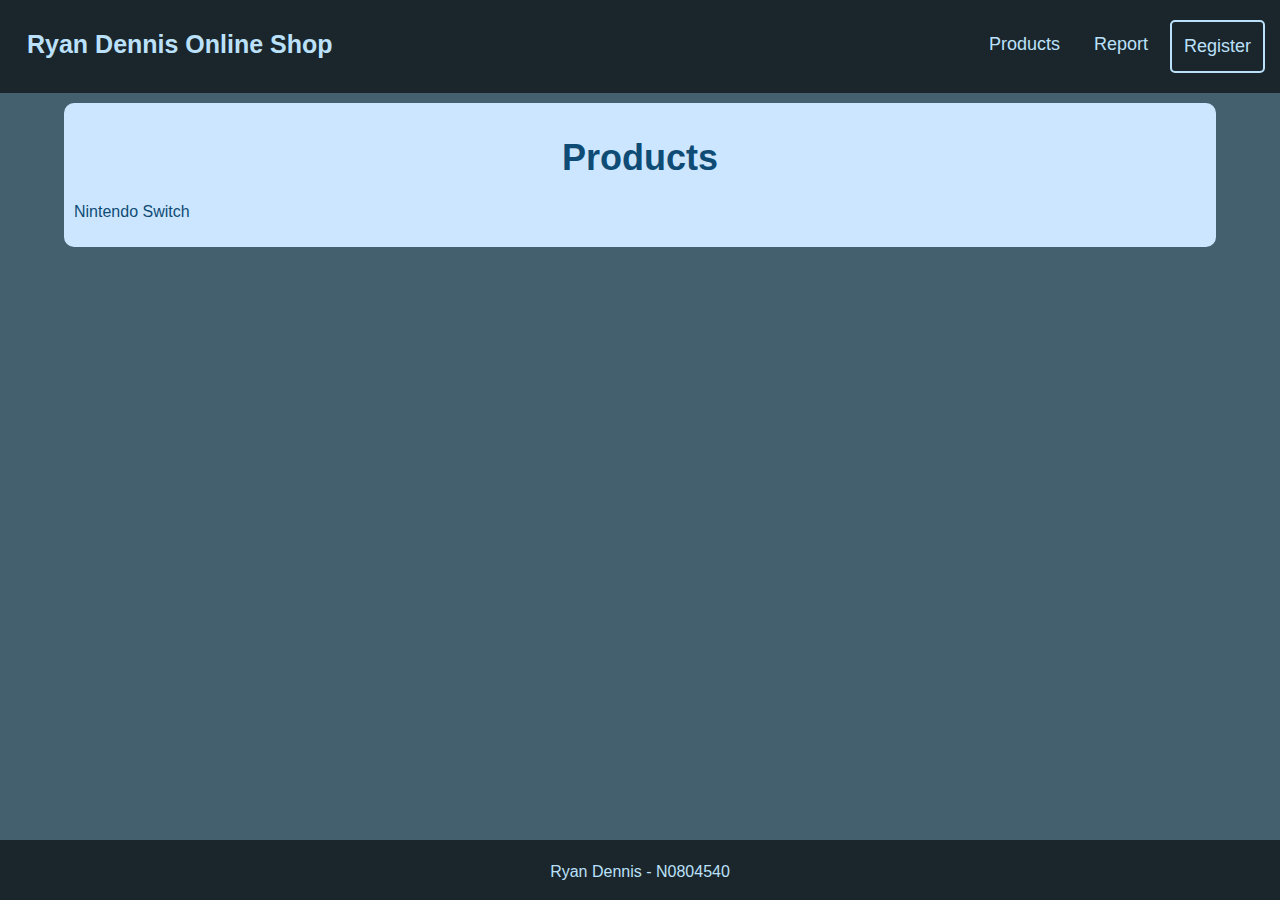
==== website/products.html @ 6325d3b4 "Started adding XML functionality to display products." ====
<!DOCTYPE html>
<html lang="en" dir="ltr">

<head>
  <meta charset="utf-8">
  <meta name="viewport" content="width=device-width, initial-scale=1.0">
  <link rel="stylesheet" type="text/css" href="style.css">
  <title>Ryan Dennis Online Shop - Products</title>
  <script type="text/javascript">
    loadXMLDoc();

    function loadXMLDoc() {
      var xmlhttp = new XMLHttpRequest();
      xmlhttp.onreadystatechange = function() {
        if (this.readyState == 4 && this.status == 200) {
          displayProducts(this.responseXML);
        }
      };
      xmlhttp.open("GET", "products.xml", true);
      xmlhttp.send();
    }

    function displayProducts(xml) {
      var txt = "";
      path = "/product_list/product/name"
      var nodes = xml.evaluate(path, xml, null, XPathResult.ANY_TYPE, null);
      var result = nodes.iterateNext();
      while (result) {
        txt += result.childNodes[0].nodeValue + "<br>";
        result = nodes.iterateNext();
      }
      document.getElementById('test').innerHTML = txt;
    }
  </script>
</head>

<body>
  <div class="header">
    <a class="header-title" href="index.html">Ryan Dennis Online Shop</a>
    <div class="header-link">
      <a href="products.html">Products</a>
      <a href="report.html">Report</a>
      <a id="registration" href="registration.html">Register</a>
    </div>
  </div>
  <div class="content-body">
    <h1 class="content-header-1">Products</h1>
    <p id="test">Hello</p>

  </div>
  <div class="footer">
    <h2 class="footer-content">Ryan Dennis - N0804540</h2>
  </div>
</body>

</html>
---- website/style.css ----
* {
  box-sizing: border-box;
}

body {
  background-color: #44606f;
  height: 100%;
  margin: 0px;
  margin-bottom: 70px;
  padding: 0px;
  width: 100%;
}

.header {
  background-color: #1b262c;
  font-family: Segoe UI, Arial, sans-serif;
  font-size: 18px;
  left: 0;
  line-height: 25px;
  overflow: hidden;
  padding: 20px 10px;
  text-align: center;
  top: 0;
}

.header a {
  border-radius: 5px;
  color: #bbe1fa;
  float: left;
  margin: 0px 5px;
  padding: 12px;
  text-decoration: none;
}

.header-title {
  font-size: 25px;
  font-weight: bold;
}

.header-link {
  float: right;
}

.header-link a:hover {
  background-color: #0f4c75;
}

#registration {
  border: 2px solid #bbe1fa;
}

.content-body {
  background-color: #cce6ff;
  border-radius: 10px;
  color: #0f4c75;
  font-family: Segoe UI, Arial, sans-serif;
  margin: auto;
  margin-bottom: 10px;
  margin-top: 10px;
  padding: 10px;
  width: 90%;
}

.content-header-1 {
  font-size: 36px;
  text-align: center;
}

.content-header-2 {
  font-size: 24px;
}

.content-text {
  font-size: 18px;
}

.caption {
  font-size: 14px;
  margin-top: 0px;
}

.register-text {
  font-size: 20px;
}

.asterisk {
  color: #ff0000;
}

.content-register {
  background-color: #cce6ff;
  border-radius: 10px;
  color: #0f4c75;
  font-family: Segoe UI, Arial, sans-serif;
  margin: auto;
  margin-bottom: 10px;
  margin-top: 10px;
  overflow: hidden;
  padding: 10px;
  width: 60%;
}

.registration-form {
  box-sizing: border-box;
  font-size: 18px;
  padding: 10px 20px;
}

.register-row {
  margin-top: 5px;
  width: 100%;
}

.register-col-1 {
  float: left;
  margin-top: 5px;
  width: 25%;
}

.register-col-2 {
  float: left;
  margin-top: 5px;
  width: 75%;
}

label {
  padding: 10px 10px 10px 0px;
}

.form-box {
  border: 2px solid #0f4c75;
  border-radius: 2px;
  display: inline;
  font-family: Segoe UI, Arial, sans-serif;
  resize: vertical;
  padding: 10px;
  width: 100%;
}

.form-box:focus {
  border-color: #bbe1fa;
}

.form-address-box {
  border: 2px solid #0f4c75;
  border-radius: 2px;
  display: inline;
  font-family: Segoe UI, Arial, sans-serif;
  resize: vertical;
  padding: 10px;
  width: 80%;
}

#address-postcode {
  width: 40%;
}

.form-address-box:focus {
  border-color: #bbe1fa;
}

.registration-form select {
  font-family: Segoe UI, Arial, sans-serif;
  width: 30%;
}

.register-submit {
  background-color: #F0F0F0;
  border: 2px solid #0f4c75;
  border-radius: 4px;
  color: #0f4c75;
  cursor: pointer;
  float: right;
  font-family: Segoe UI, Arial, sans-serif;
  font-weight: bolder;
  margin-top: 5px;
  padding: 12px 20px;
}

.register-submit:hover {
  background-color: #0f4c75;
  color: #F0F0F0;
}

.footer {
  background-color: #1b262c;
  bottom: 0;
  clear: both;
  height: 60px;
  overflow: hidden;
  padding: 10px 10px;
  position: fixed;
  width: 100%;
}

.footer-content {
  color: #bbe1fa;
  font-family: Segoe UI, Arial, sans-serif;
  font-size: 16px;
  font-weight: normal;
  text-align: center;
}

@media screen and (max-width: 500px) {

  .header a {
    float: none;
    margin: 0;
  }

  .header-link {
    float: none;
    padding-top: 20px;
  }

  .content-register {
    width: 80%;
  }

}

@media screen and (max-width: 1000px) {

  .content-register {
    width: 80%;
  }

  .register-col-1, .register-col-2 {
    margin-top: 0px;
    width: 100%;
  }

  .registration-form select {
    width: 60%;
  }

}
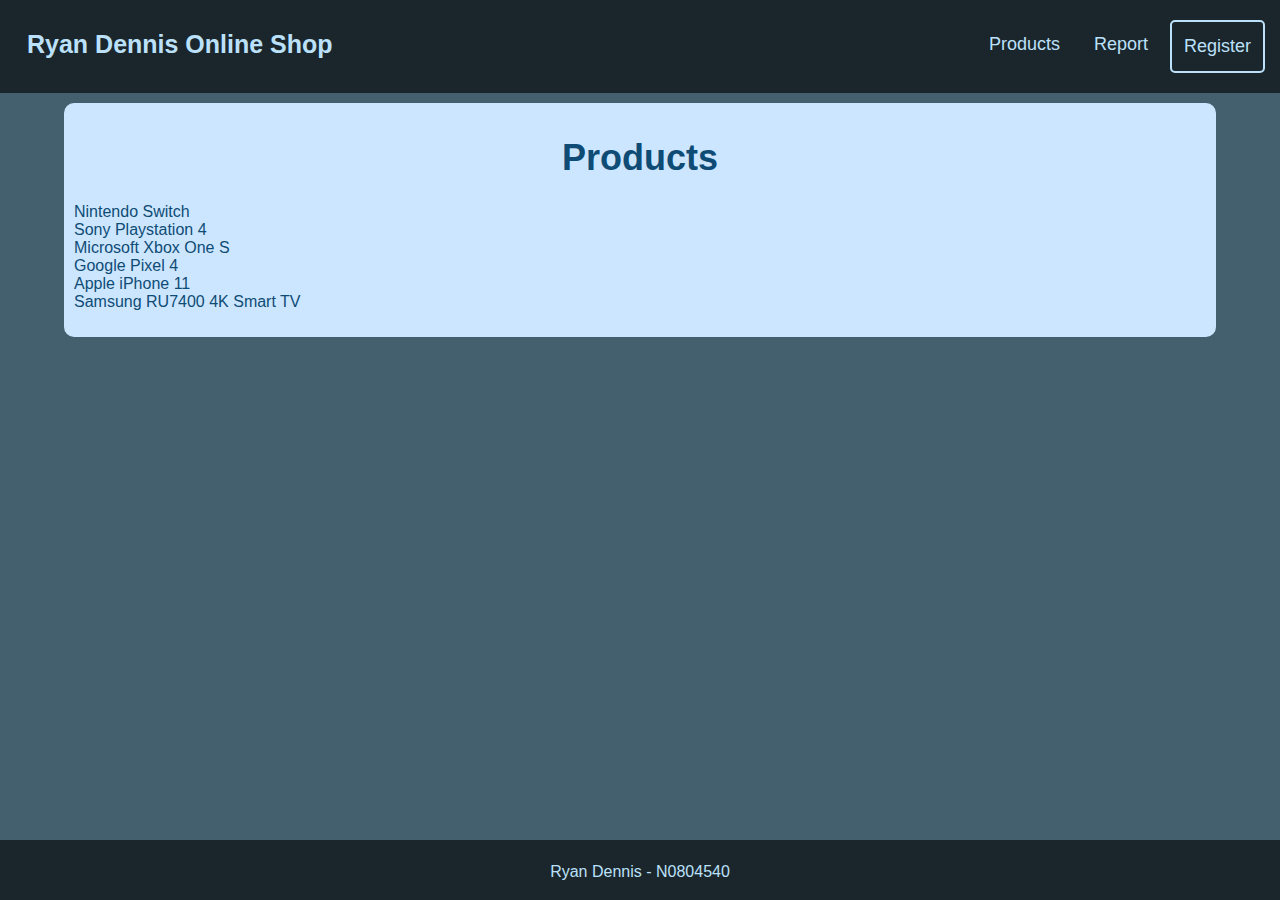
==== commit b9e0db38: "Removed references to now obsolete products.xsl." ====
--- a/website/products.html
+++ b/website/products.html
@@ -46,7 +46,6 @@
   <div class="content-body">
     <h1 class="content-header-1">Products</h1>
     <p id="test">Hello</p>
-
   </div>
   <div class="footer">
     <h2 class="footer-content">Ryan Dennis - N0804540</h2>
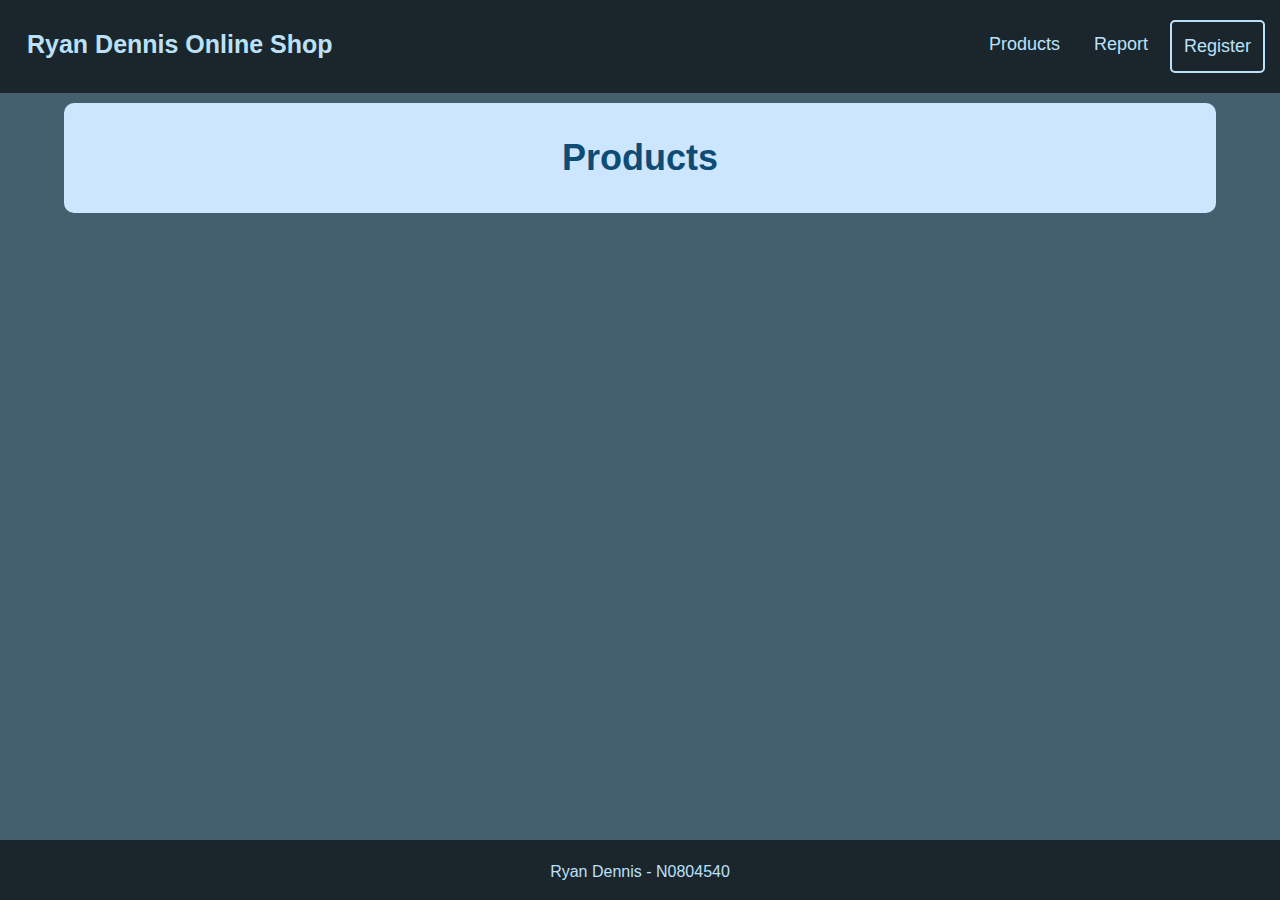
==== commit 5307d329: "Began editing displayProducts() in products.html." ====
--- a/website/products.html
+++ b/website/products.html
@@ -21,15 +21,8 @@
     }
 
     function displayProducts(xml) {
-      var txt = "";
-      path = "/product_list/product/name"
+      path = "/product_list/product"
       var nodes = xml.evaluate(path, xml, null, XPathResult.ANY_TYPE, null);
-      var result = nodes.iterateNext();
-      while (result) {
-        txt += result.childNodes[0].nodeValue + "<br>";
-        result = nodes.iterateNext();
-      }
-      document.getElementById('test').innerHTML = txt;
     }
   </script>
 </head>
@@ -43,9 +36,8 @@
       <a id="registration" href="registration.html">Register</a>
     </div>
   </div>
-  <div class="content-body">
+  <div id="product-area" class="content-body">
     <h1 class="content-header-1">Products</h1>
-    <p id="test">Hello</p>
   </div>
   <div class="footer">
     <h2 class="footer-content">Ryan Dennis - N0804540</h2>
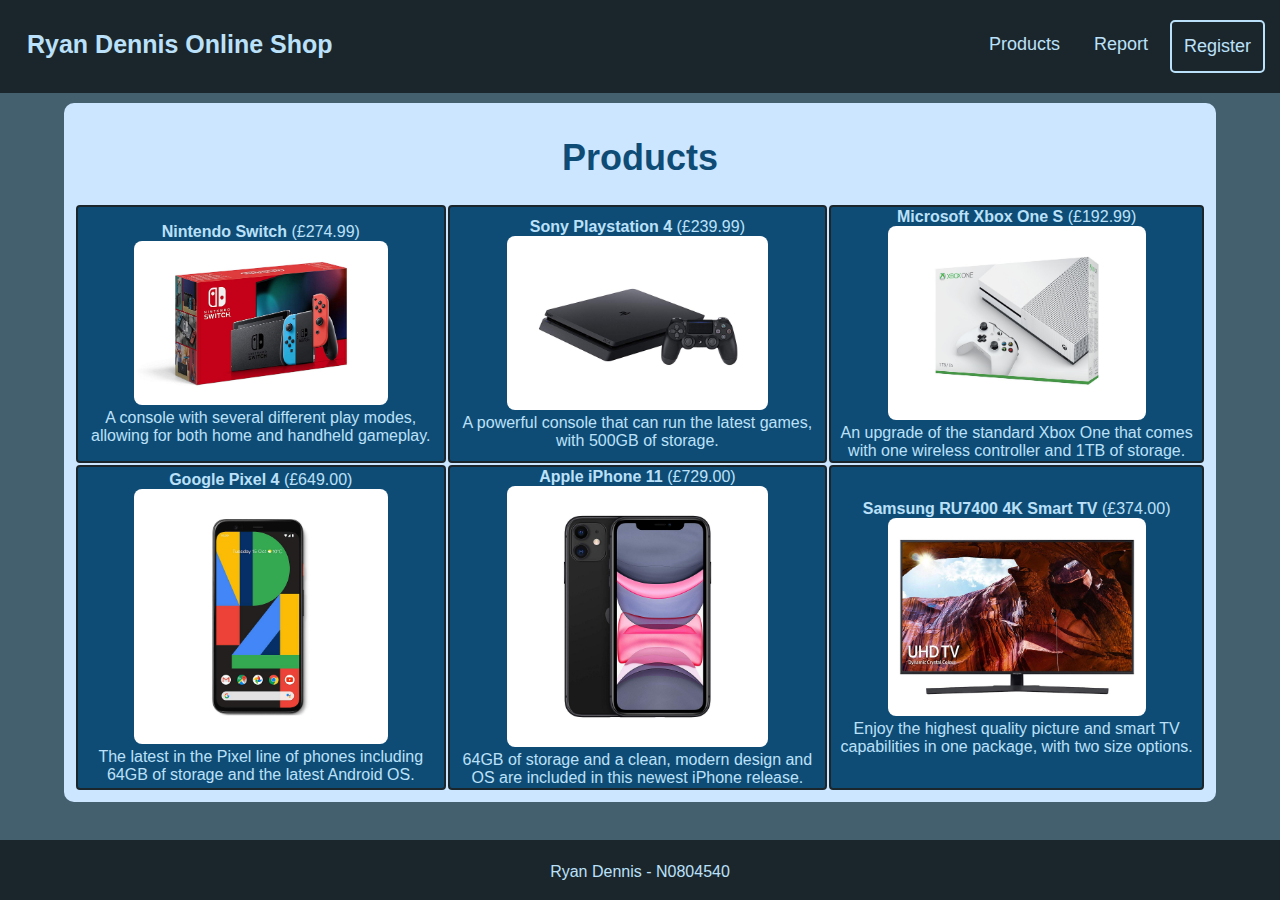
==== commit e00631bd: "Added JavaScript to display products from the XML file on the page." ====
--- a/website/products.html
+++ b/website/products.html
@@ -5,6 +5,7 @@
   <meta charset="utf-8">
   <meta name="viewport" content="width=device-width, initial-scale=1.0">
   <link rel="stylesheet" type="text/css" href="style.css">
+  <link rel="icon" type="image/png" href="images/favicon.png">
   <title>Ryan Dennis Online Shop - Products</title>
   <script type="text/javascript">
     loadXMLDoc();
@@ -21,8 +22,21 @@
     }
 
     function displayProducts(xml) {
+      var i = 0;
+      var productTable = "<table>";
       path = "/product_list/product"
       var nodes = xml.evaluate(path, xml, null, XPathResult.ANY_TYPE, null);
+      var currentNode = nodes.iterateNext();
+      while(currentNode) {
+        productTable +="<tr>";
+        for(i = 0; i < 3; i++) {
+          productTable += "<td style='background-color: #0f4c75;border: 2px solid #1b262c;border-radius: 4px;color: #bbe1fa;text-align: center;'><strong>" + currentNode.getElementsByTagName('name')[0].childNodes[0].nodeValue + "</strong> (" + currentNode.getElementsByTagName('price')[0].childNodes[0].nodeValue + ")" + "<br><img src='" + currentNode.getElementsByTagName('image')[0].childNodes[0].nodeValue + "' width='70%' height='20%' style='border-radius: 8px;'><br>" + currentNode.getElementsByTagName('description')[0].childNodes[0].nodeValue + "</td>";
+          currentNode = nodes.iterateNext();
+        }
+        productTable +="</tr>";
+      }
+      productTable += "</table>";
+      document.getElementById('table-area').innerHTML = productTable;
     }
   </script>
 </head>
@@ -38,6 +52,9 @@
   </div>
   <div id="product-area" class="content-body">
     <h1 class="content-header-1">Products</h1>
+     <div id="table-area">
+
+     </div>
   </div>
   <div class="footer">
     <h2 class="footer-content">Ryan Dennis - N0804540</h2>
--- a/website/style.css
+++ b/website/style.css
@@ -62,6 +62,7 @@
 }
 
 .content-header-1 {
+  color: #0f4c75;
   font-size: 36px;
   text-align: center;
 }
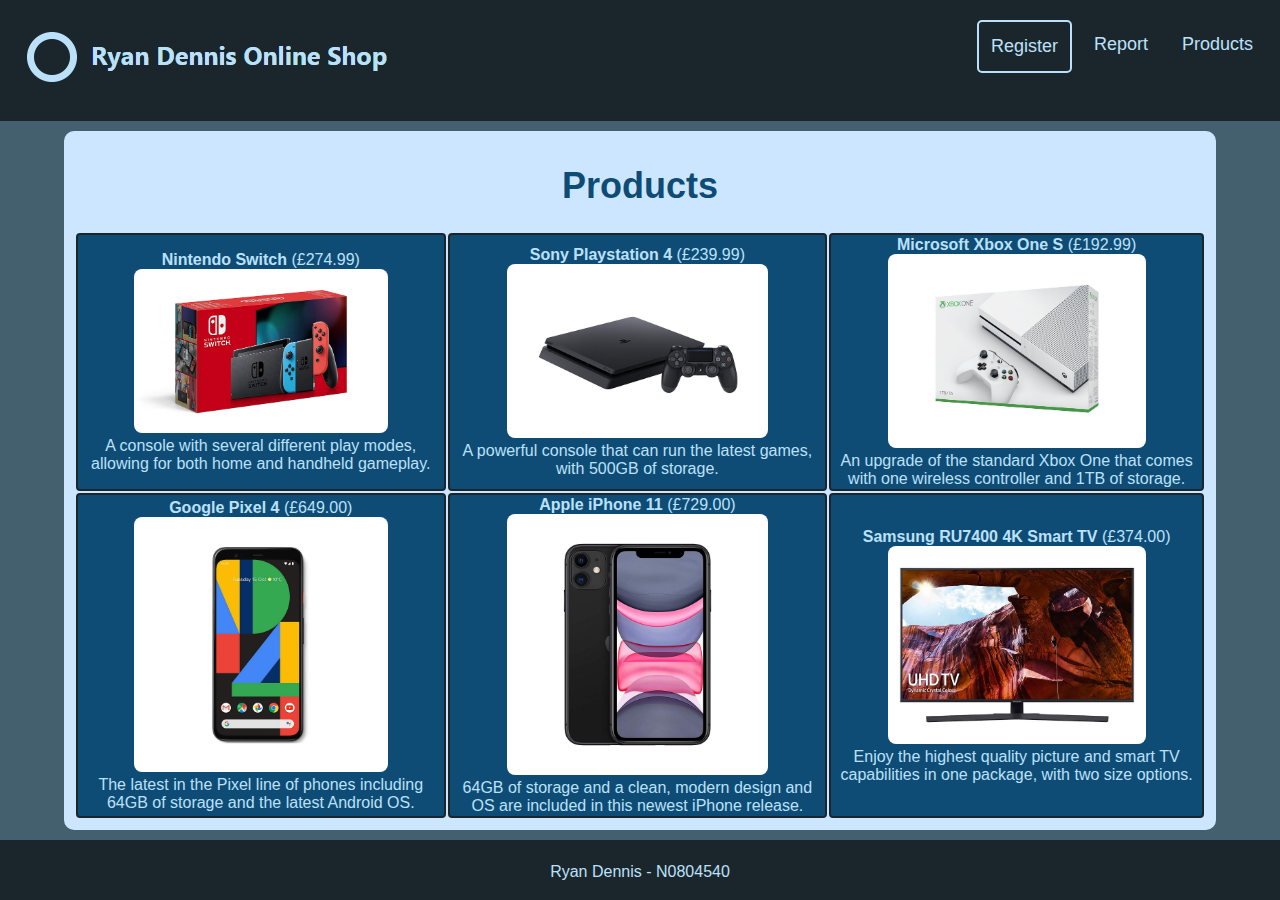
==== commit 6e234526: "Incorporated logo image." ====
--- a/website/products.html
+++ b/website/products.html
@@ -10,9 +10,11 @@
   <script type="text/javascript">
     loadXMLDoc();
 
+    // Prepares products.xml for displayProducts()
     function loadXMLDoc() {
       var xmlhttp = new XMLHttpRequest();
       xmlhttp.onreadystatechange = function() {
+        // Ensures that the page is ready to handle the XML file before displaying begins
         if (this.readyState == 4 && this.status == 200) {
           displayProducts(this.responseXML);
         }
@@ -21,21 +23,34 @@
       xmlhttp.send();
     }
 
+    // Displays products.xml in a table format on the products page
     function displayProducts(xml) {
       var i = 0;
+
+      // The start of a text string that will be read as HTML when loaded on the page
       var productTable = "<table>";
+
+      // Xpath used to navigate the XML file
       path = "/product_list/product"
+
+      // Collects all of the nodes (product entries) in the XML file
       var nodes = xml.evaluate(path, xml, null, XPathResult.ANY_TYPE, null);
+
       var currentNode = nodes.iterateNext();
+
+      // Product nodes are added to the HTML table in rows of 3
       while(currentNode) {
         productTable +="<tr>";
         for(i = 0; i < 3; i++) {
+          // Inline styling is used as the XML loads after style.css is applied to the page
           productTable += "<td style='background-color: #0f4c75;border: 2px solid #1b262c;border-radius: 4px;color: #bbe1fa;text-align: center;'><strong>" + currentNode.getElementsByTagName('name')[0].childNodes[0].nodeValue + "</strong> (" + currentNode.getElementsByTagName('price')[0].childNodes[0].nodeValue + ")" + "<br><img src='" + currentNode.getElementsByTagName('image')[0].childNodes[0].nodeValue + "' width='70%' height='20%' style='border-radius: 8px;'><br>" + currentNode.getElementsByTagName('description')[0].childNodes[0].nodeValue + "</td>";
           currentNode = nodes.iterateNext();
         }
         productTable +="</tr>";
       }
       productTable += "</table>";
+
+      // The table data containing the products is inserted into the page
       document.getElementById('table-area').innerHTML = productTable;
     }
   </script>
@@ -43,11 +58,11 @@
 
 <body>
   <div class="header">
-    <a class="header-title" href="index.html">Ryan Dennis Online Shop</a>
+    <a class="logo" href="index.html"><img class="header-title" src="images/logo.jpg" alt="Ryan Dennis Online Shop" title="Ryan Dennis Online Shop"></a>
     <div class="header-link">
+      <a id="registration" href="registration.html">Register</a>
+      <a href="report.html">Report</a>
       <a href="products.html">Products</a>
-      <a href="report.html">Report</a>
-      <a id="registration" href="registration.html">Register</a>
     </div>
   </div>
   <div id="product-area" class="content-body">
--- a/website/style.css
+++ b/website/style.css
@@ -73,6 +73,87 @@
 
 .content-text {
   font-size: 18px;
+}
+
+.product-slideshow {
+  margin: auto;
+  max-width: 1000px;
+  position: relative;
+}
+
+.slide {
+  display: none;
+}
+
+.slide-image {
+  border-radius: 4px;
+  width: 100%;
+}
+
+.prev, .next {
+  border-radius: 0 3px 3px 0;
+  color: #0f4c75;
+  cursor: pointer;
+  font-size: 18px;
+  font-weight: bold;
+  margin-top: -22px;
+  padding: 16px;
+  position: absolute;
+  top: 50%;
+  transition: 0.6s ease;
+  user-select: none;
+  width: auto;
+}
+
+.next {
+  border-radius: 3px 0 0 3px;
+  right: 0;
+}
+
+.prev:hover, .next:hover {
+  background-color: rgba(27, 38, 44, 0.8);
+}
+
+.slide-caption {
+  bottom: 8px;
+  color: #0f4c75;
+  font-size: 18px;
+  padding: 50px 12px;
+  position: absolute;
+  text-align: center;
+  width: 100%;
+}
+
+.slideshow-dot {
+  background-color: #bbb;
+  border-radius: 50%;
+  cursor: pointer;
+  display: inline-block;
+  height: 15px;
+  margin: 0 2px;
+  transition: background-color 0.6s ease;
+  width: 15px;
+}
+
+.active, .slideshow-dot:hover {
+  background-color: #717171;
+}
+
+.fade {
+  animation-name: fade;
+  animation-duration: 1.5s;
+  -webkit-animation-name: fade;
+  -webkit-animation-duration: 1.5s;
+}
+
+@-webkit-keyframes fade {
+  from {opacity: .4}
+  to {opacity: 1}
+}
+
+@keyframes fade {
+  from {opacity: .4}
+  to {opacity: 1}
 }
 
 .caption {
@@ -218,6 +299,10 @@
     width: 80%;
   }
 
+  .slide-caption {
+    padding: 40px 12px;
+  }
+
 }
 
 @media screen and (max-width: 1000px) {
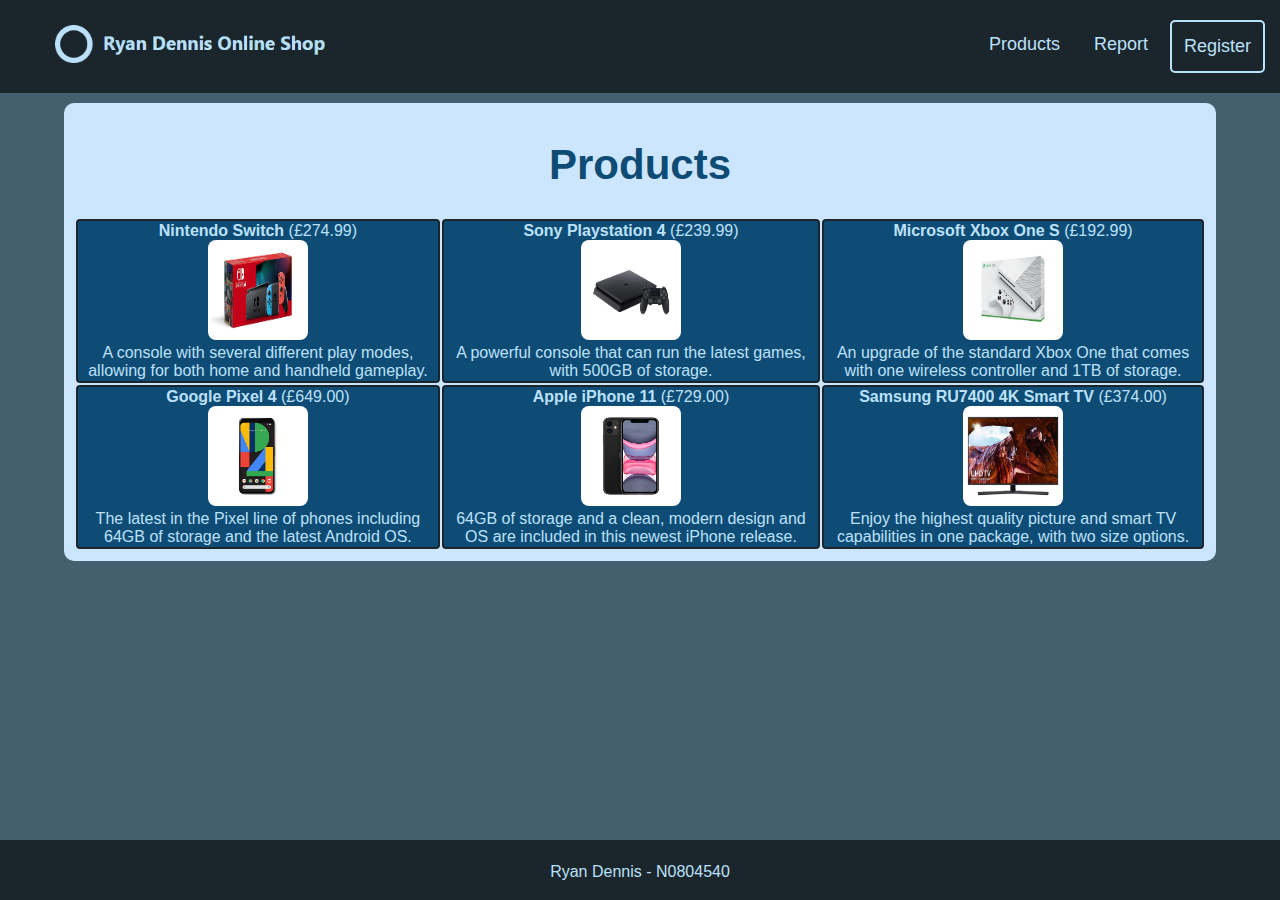
==== commit 1c7e9e42: "Adjusted product image sizing." ====
--- a/website/products.html
+++ b/website/products.html
@@ -43,7 +43,7 @@
         productTable +="<tr>";
         for(i = 0; i < 3; i++) {
           // Inline styling is used as the XML loads after style.css is applied to the page
-          productTable += "<td style='background-color: #0f4c75;border: 2px solid #1b262c;border-radius: 4px;color: #bbe1fa;text-align: center;'><strong>" + currentNode.getElementsByTagName('name')[0].childNodes[0].nodeValue + "</strong> (" + currentNode.getElementsByTagName('price')[0].childNodes[0].nodeValue + ")" + "<br><img src='" + currentNode.getElementsByTagName('image')[0].childNodes[0].nodeValue + "' width='70%' height='20%' style='border-radius: 8px;'><br>" + currentNode.getElementsByTagName('description')[0].childNodes[0].nodeValue + "</td>";
+          productTable += "<td style='background-color: #0f4c75;border: 2px solid #1b262c;border-radius: 4px;color: #bbe1fa;text-align: center;'><strong>" + currentNode.getElementsByTagName('name')[0].childNodes[0].nodeValue + "</strong> (" + currentNode.getElementsByTagName('price')[0].childNodes[0].nodeValue + ")" + "<br><img src='" + currentNode.getElementsByTagName('image')[0].childNodes[0].nodeValue + "' width='100vw' height='100vh' style='border-radius: 8px;'><br>" + currentNode.getElementsByTagName('description')[0].childNodes[0].nodeValue + "</td>";
           currentNode = nodes.iterateNext();
         }
         productTable +="</tr>";
--- a/website/style.css
+++ b/website/style.css
@@ -24,25 +24,65 @@
 }
 
 .header a {
+  float: left;
+}
+
+.header-title {
+  width: 75%;
+  padding: 0px;
+}
+
+.logo {
+  border-radius: 0px;
+  float: left;
+  margin: 0px;
+  margin-top: 5px;
+  padding: 0px;
+}
+
+.header-link a {
   border-radius: 5px;
   color: #bbe1fa;
-  float: left;
+  float: right;
   margin: 0px 5px;
   padding: 12px;
   text-decoration: none;
 }
 
-.header-title {
-  font-size: 25px;
-  font-weight: bold;
-}
-
-.header-link {
-  float: right;
-}
-
 .header-link a:hover {
   background-color: #0f4c75;
+}
+
+.main-rule {
+  border: 2px solid #1b262c;
+  border-radius: 2px;
+  width: 80%;
+}
+
+.sub-rule {
+  border: 1px solid #1b262c;
+  border-radius: 2px;
+  margin-bottom: 0;
+  width: 30%;
+}
+
+.report-section {
+  float: left;
+  overflow: auto;
+}
+
+.report-img {
+  border: 2px solid #0f4c75;
+  border-radius: 4px;
+  display: block;
+  margin-left: auto;
+  margin-right: auto;
+}
+
+.inline-img {
+  border: 2px solid #0f4c75;
+  border-radius: 4px;
+  float: left;
 }
 
 #registration {
@@ -53,6 +93,8 @@
   background-color: #cce6ff;
   border-radius: 10px;
   color: #0f4c75;
+  display: flex;
+  flex-direction: column;
   font-family: Segoe UI, Arial, sans-serif;
   margin: auto;
   margin-bottom: 10px;
@@ -63,16 +105,29 @@
 
 .content-header-1 {
   color: #0f4c75;
-  font-size: 36px;
+  font-size: 42px;
   text-align: center;
 }
 
 .content-header-2 {
   font-size: 24px;
-}
-
-.content-text {
-  font-size: 18px;
+  text-align: center;
+}
+
+.content-header-3 {
+  font-size: 20px;
+  text-align: left;
+}
+
+.content-text, .content-text-img {
+  font-size: 18px;
+}
+
+.content-text-img {
+  float: left;
+  margin-right: 2%;
+  padding: 0px 10px;
+  width: 50%;
 }
 
 .product-slideshow {
@@ -91,7 +146,7 @@
 }
 
 .prev, .next {
-  border-radius: 0 3px 3px 0;
+  border-radius: 0 9px 9px 0;
   color: #0f4c75;
   cursor: pointer;
   font-size: 18px;
@@ -131,12 +186,14 @@
   display: inline-block;
   height: 15px;
   margin: 0 2px;
+  position: relative;
   transition: background-color 0.6s ease;
   width: 15px;
+  z-index: 2;
 }
 
 .active, .slideshow-dot:hover {
-  background-color: #717171;
+  background-color: #0f4c75;
 }
 
 .fade {
@@ -159,6 +216,7 @@
 .caption {
   font-size: 14px;
   margin-top: 0px;
+  text-align: center;
 }
 
 .register-text {
@@ -303,6 +361,19 @@
     padding: 40px 12px;
   }
 
+  .inline-img {
+    display: block;
+    float: none;
+    height: 70%;
+    margin-left: auto;
+    margin-right: auto;
+    width: 70%;
+  }
+
+  .content-text-img {
+    width: 100%;
+  }
+
 }
 
 @media screen and (max-width: 1000px) {
